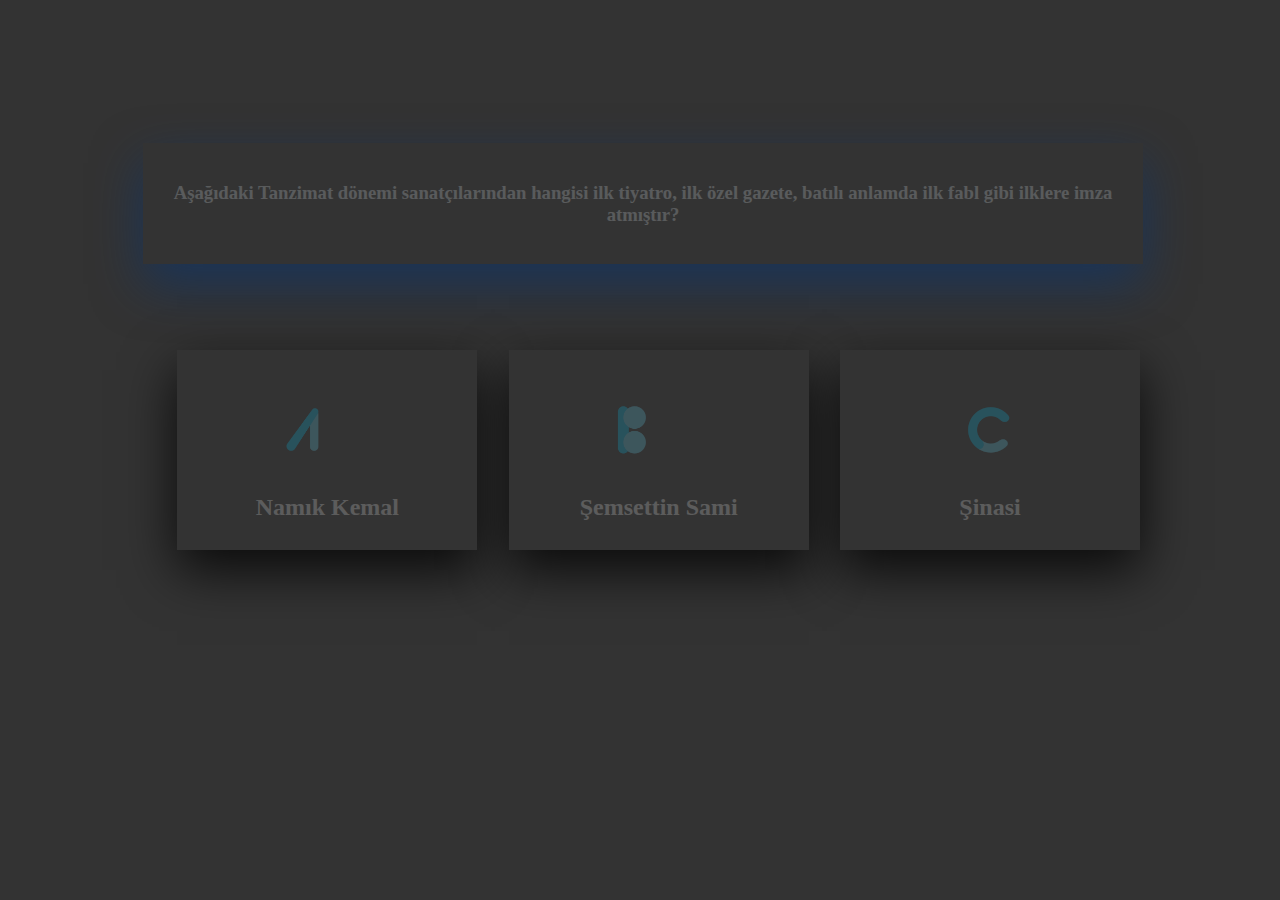
==== index.html @ 7bd79209 "second commit" ====
<!DOCTYPE html>
<html lang="en">

<head>
    <meta charset="UTF-8">
    <title>Şiir Ünitesi Testi</title>
    <link rel="stylesheet" href="style.css">
    <script src="./scripts/main.js"></script>
</head>

<body>


    <body>
        <div class="container">


            <div class="card">
                <table>
                    <tr>
                        <td>
                            <div class="question-part">
                                <h3 id="question"></h3>
                            </div>
                        </td>
                    </tr>

                </table>

            </div>

            <div class="card">
                <div id="face-a" class="face face1">
                    <div class="content">
                        <img src="./img/a.png">
                        <h3 id="answer-a"></h3>
                    </div>
                </div>
                <div class="face face2">
                    <div class="content">
                        <p id="answer-a-content"></p>
                        <a id="a" onclick="aClick()" href="#">Emin misin?</a>
                    </div>
                </div>
            </div>

            <div class="card">
                <div id="face-b" class="face face1">
                    <div class="content">
                        <img src="./img/b.png">
                        <h3 id="answer-b"></h3>
                    </div>
                </div>
                <div class="face face2">
                    <div class="content">
                        <p id="answer-b-content"></p>
                        <a id="b" onclick="bClick()" href="#">Emin misin?</a>
                    </div>
                </div>
            </div>

            <div class="card">
                <div id="face-b" class="face face1">
                    <div class="content">
                        <img src="./img/c.png">
                        <h3 id="answer-c"></h3>
                    </div>
                </div>
                <div class="face face2">
                    <div class="content">
                        <p id="answer-c-content"></p>
                        <a id="c" onclick="cClick()" href="#">Emin misin?</a>
                    </div>
                </div>
            </div>

        </div>
    </body>


</body>

</html>
---- style.css ----
body {
    margin: 0;
    padding: 0;
    min-height: 100vh;
    background: #333;
    display: flex;
    justify-content: center;
    align-items: center;
    font-family: consolas;
}

@keyframes gradient {
    0% {
        background-position: 0% 50%;
    }
    50% {
        background-position: 100% 50%;
    }
    100% {
        background-position: 0% 50%;
    }
}

.container {
    width: 1000px;
    position: relative;
    display: flex;
    justify-content: space-between;
}

.container .card {
    position: relative;
    cursor: pointer;
}

.container .card .face {
    width: 300px;
    height: 200px;
    transition: 0.5s;
}

.container .card .face.face1 {
    position: relative;
    background: #333;
    display: flex;
    justify-content: center;
    align-items: center;
    z-index: 1;
    transform: translateY(100px);
}


.container .card:hover .face.face1 {
    background: #00367e;
    transform: translateY(0);
}


.container .card .face.face1 .content {
    opacity: 0.2;
    transition: 0.5s;
}

.container .card:hover .face.face1 .content {
    opacity: 1;
}

.container .card .face.face1 .content img {
    max-width: 100px;
}

.container .card .face.face1 .content h3 {
    margin: 10px 0 0;
    padding: 0;
    color: #fff;
    text-align: center;
    font-size: 1.5em;
}

.container .card .face.face2 {
    position: relative;
    background: #fff;
    display: flex;
    justify-content: center;
    align-items: center;
    padding: 20px;
    box-sizing: border-box;
    box-shadow: 0 20px 50px rgba(0, 0, 0, 0.8);
    transform: translateY(-100px);
}

.container .card:hover .face.face2 {
    transform: translateY(0);
}

.container .card .face.face2 .content p {
    margin: 0;
    padding: 0;
}

.container .card .face.face2 .content a {
    margin: 15px 0 0;
    display: inline-block;
    text-decoration: none;
    font-weight: 900;
    color: #333;
    padding: 5px;
    border: 1px solid #333;
}

.container .card .face.face2 .content a:hover {
    background: #333;
    color: #fff;
}

.question-part {
    position: absolute;
    width: 1000px;
    background: #333;
    display: flex;
    justify-content: center;
    align-items: center;
    padding: 20px;
    box-sizing: border-box;
    box-shadow: 0 20px 50px rgb(0, 54, 126, 0.5);
    transform: translateY(-110px);
    text-align: center;

}

.question-part h3 {
    color: aliceblue;
    opacity: 0.2;
}

.question-part:hover {
    background: rgb(0, 54, 126);
    transition: 0.5s;
}

.question-part:hover h3 {
    color: aliceblue;
    opacity: 1;
}
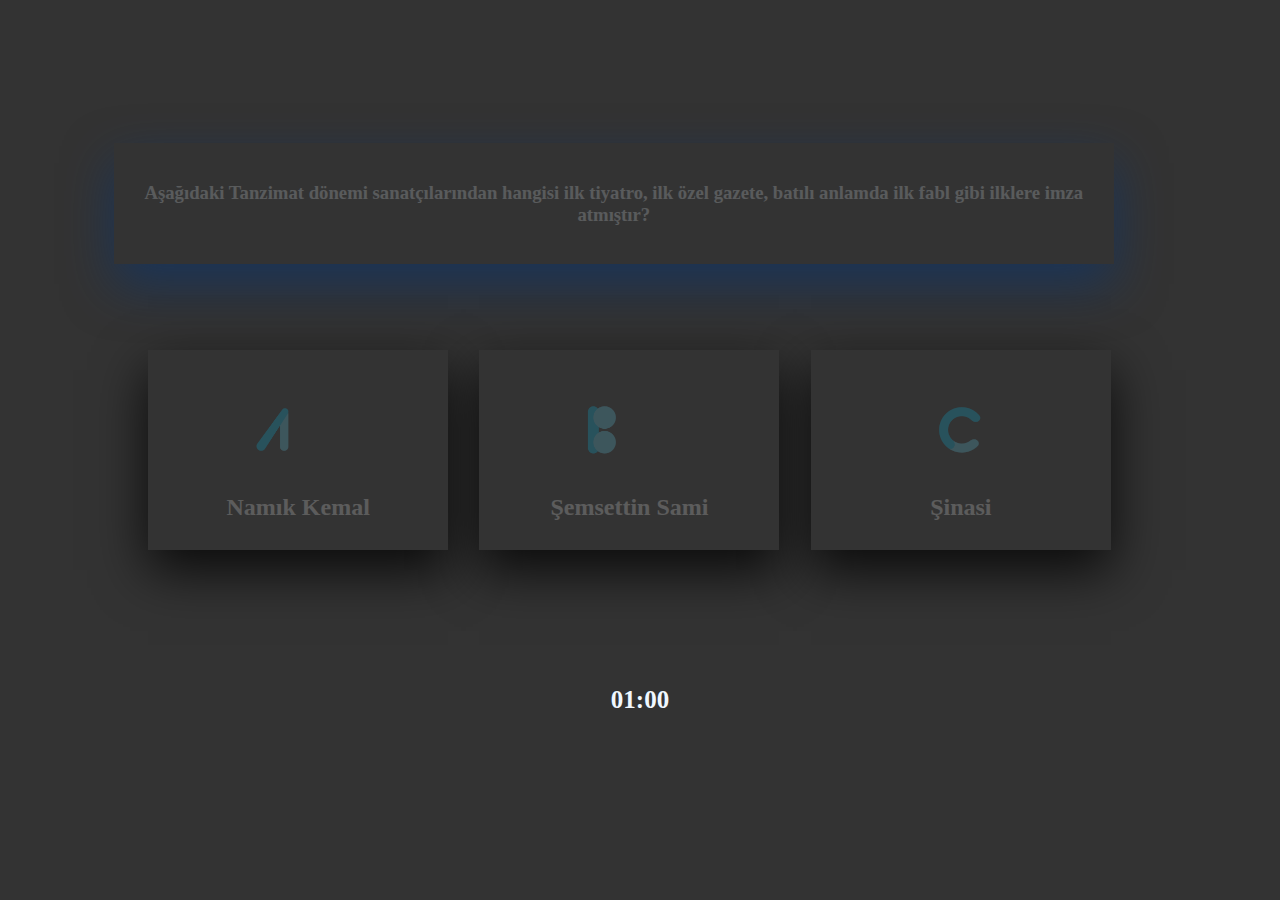
==== commit ece23dfb: "third commit" ====
--- a/index.html
+++ b/index.html
@@ -6,6 +6,7 @@
     <title>Şiir Ünitesi Testi</title>
     <link rel="stylesheet" href="style.css">
     <script src="./scripts/main.js"></script>
+    <script src="./scripts/button.js"></script>
 </head>
 
 <body>
@@ -19,7 +20,7 @@
                 <table>
                     <tr>
                         <td>
-                            <div class="question-part">
+                            <div onclick="Kronometre.baslat()" class="question-part">
                                 <h3 id="question"></h3>
                             </div>
                         </td>
@@ -60,7 +61,7 @@
             </div>
 
             <div class="card">
-                <div id="face-b" class="face face1">
+                <div id="face-c" class="face face1">
                     <div class="content">
                         <img src="./img/c.png">
                         <h3 id="answer-c"></h3>
@@ -74,7 +75,13 @@
                 </div>
             </div>
 
+
         </div>
+
+        <h3>
+            <div id="sayac">Sa</div>
+        </h3>
+
     </body>
 
 
--- a/style.css
+++ b/style.css
@@ -142,3 +142,14 @@
     color: aliceblue;
     opacity: 1;
 }
+
+#sayac{
+    position: relative;
+
+    top: 250px;
+    right: 500px;
+    
+	color: aliceblue;
+    font-size: 25px;
+	
+ }